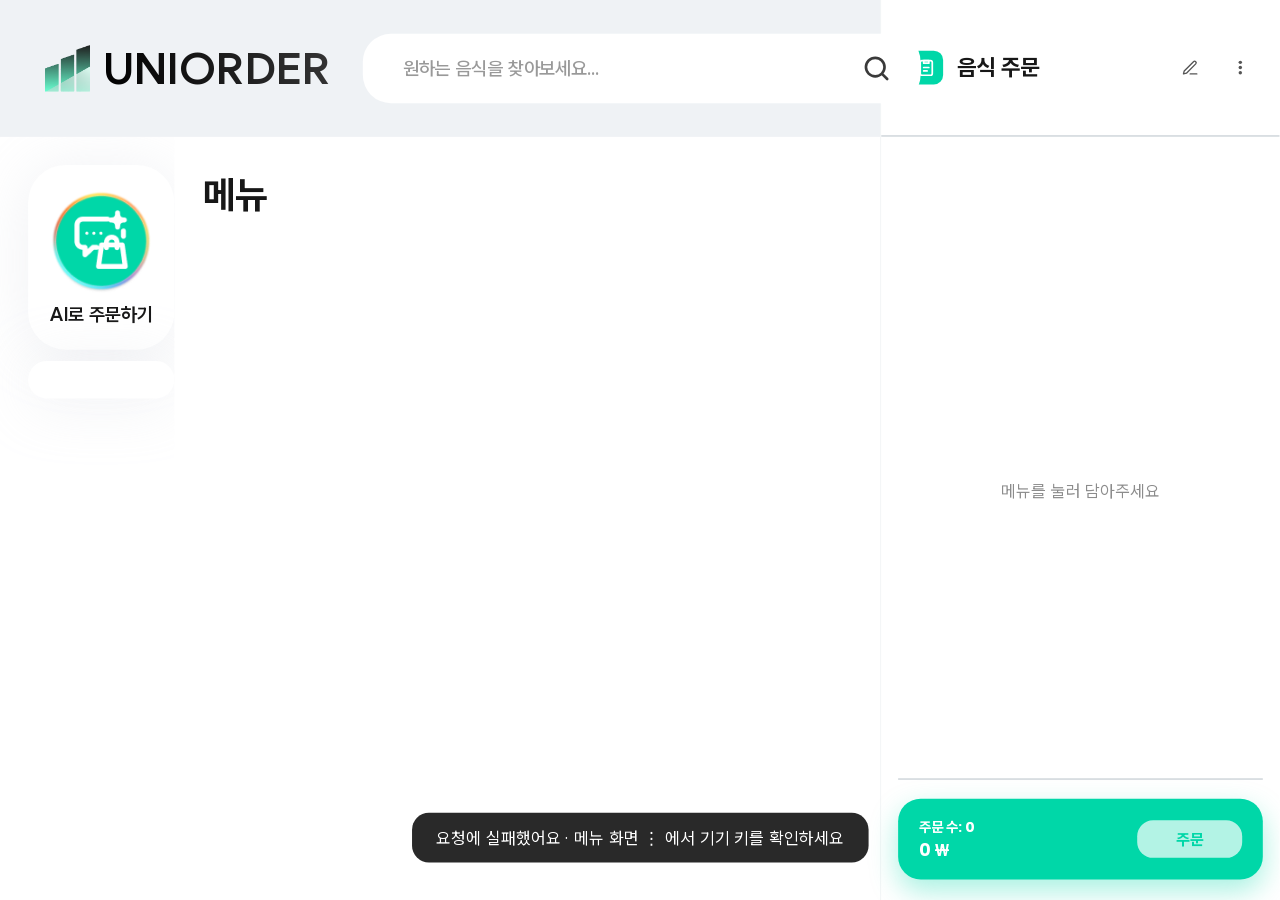
==== Kiosk/index.html @ 7e19fac2 "no backend" ====
<!doctype html>
<html lang="ko">
<head>
  <meta charset="utf-8">
  <meta name="viewport" content="width=device-width, initial-scale=1, user-scalable=no">
  <title>UNIORDER 테이블오더</title>
  <link rel="stylesheet" href="/shared/fonts/fonts.css">
  <link rel="stylesheet" href="style.css">
  <script src="lib/html5-qrcode.min.js" defer></script>
  <script src="lib/qrcode.js" defer></script>
  <script src="/shared/fx/flux-lines.js" defer></script>
  <script src="/shared/fx/counter.js" defer></script>
  <script src="app.js" defer></script>
</head>
<body>
<div class="stage" id="stage">
  <!-- 움직이는 등고선 배경 (첫 화면들 공통) -->
  <div class="flux-bg" id="fluxBg"></div>

  <!-- ① 스플래시: 광고 + 결제수단 로고 흐름 -->
  <section class="full splash" id="splash">
    <div class="logo md splash-logo"><img src="img/logo-mark.png" alt=""><b>UNIORDER</b></div>
    <div class="ad-stage" id="adStage"></div>
    <div class="ad-dots" id="adDots"></div>
    <p class="touch" data-i18n="touch">화면을 터치해 주세요</p>
    <div class="logo-loop" id="logoLoop"></div>
  </section>

  <!-- ② 환영: 매장에서 식사 / 테이크아웃 / AI로 주문하기 -->
  <section class="full welcome hidden" id="welcome">
    <div class="logo lg"><img src="img/logo-mark.png" alt=""><b>UNIORDER</b></div>
    <h1 class="welcome-title">WELCOME TO <span id="welcomeStore"></span></h1>
    <div class="tiles">
      <button class="tile" data-mode="dine_in"><img src="img/tile-dinein.png" alt=""><span data-i18n="dineIn">매장에서 식사</span></button>
      <button class="tile" data-mode="takeout"><img src="img/tile-takeout.png" alt=""><span data-i18n="takeout">테이크아웃</span></button>
      <button class="tile ai" data-mode="ai"><img src="img/tile-ai.png" alt=""><span data-i18n="aiOrder">AI로 주문하기</span></button>
    </div>
    <button class="lang-btn" id="langBtn">English</button>
  </section>

  <!-- ③ 앱이 있으신가요? — 키오스크가 QR을 띄우고 손님 앱이 찍음 -->
  <section class="full start hidden" id="start">
    <div class="logo lg start-logo"><img src="img/logo-mark.png" alt=""><b>UNIORDER</b></div>
    <button class="back-btn" id="startBack" data-i18n="back">← 처음으로</button>
    <div class="start-ask" id="startAsk">
      <div class="pair-box">
        <div class="pair-qr" id="pairQr"><span class="pair-loading">QR 준비 중…</span></div>
        <div class="pair-timer" id="pairTimer"></div>
        <button class="pair-demo hidden" id="startDemo" data-i18n="demoQr">데모 손님으로 연결</button>
      </div>
      <div class="ask-side">
        <h1 data-i18n="haveApp">앱이 있으신가요?</h1>
        <p data-i18n="haveAppSub">앱을 열어 유니오더 카메라에 QR코드를 찍어주세요</p>
        <a class="app-dl" id="appDl" data-i18n="appDl">앱 다운로드하기</a>
        <button class="no-btn" id="startNo" data-i18n="no">없습니다</button>
      </div>
    </div>
    <div class="start-welcome hidden" id="startWelcome"></div>
  </section>

  <!-- ④ 메뉴 화면 -->
  <div class="app" id="app">
    <header class="hd">
      <button class="logo md" id="btnHome" title="처음으로"><img src="img/logo-mark.png" alt=""><b>UNIORDER</b></button>
      <label class="search">
        <input id="search" placeholder="원하는 음식을 찾아보세요..." autocomplete="off" data-i18n-ph="searchPh">
        <svg viewBox="0 0 24 24" width="34" height="34" fill="none" stroke="#3a3a3a" stroke-width="2" stroke-linecap="round"><circle cx="11" cy="11" r="7"/><path d="m20 20-3.5-3.5"/></svg>
      </label>
      <div id="customerBanner" class="customer hidden"></div>
    </header>

    <nav class="side">
      <button class="side-ai" id="btnVoice">
        <img src="img/side-ai.png" alt="">
        <span data-i18n="aiOrder">AI로 주문하기</span>
      </button>
      <div class="cats" id="cats"></div>
    </nav>

    <main class="content">
      <h2 class="cat-title" id="catTitle">메뉴</h2>
      <div class="grid" id="menuGrid"></div>
    </main>

    <aside class="cart">
      <div class="cart-head">
        <span class="cart-icon"><svg viewBox="0 0 24 24" width="22" height="22" fill="none" stroke="#fff" stroke-width="2" stroke-linecap="round" stroke-linejoin="round"><rect x="5" y="4" width="14" height="17" rx="2"/><path d="M9 4h6v3H9zM9 12h6M9 16h4"/></svg></span>
        <div class="cart-title"><b data-i18n="foodOrder">음식 주문</b><small id="orderMeta"></small></div>
        <button class="icon-btn" id="btnClear" title="전체 비우기"><svg viewBox="0 0 24 24" width="19" height="19" fill="none" stroke="#555" stroke-width="1.8" stroke-linecap="round" stroke-linejoin="round"><path d="M12 20h9"/><path d="M16.5 3.5a2.1 2.1 0 0 1 3 3L7 19l-4 1 1-4Z"/></svg></button>
        <button class="icon-btn" id="btnSettings" title="기기 설정"><svg viewBox="0 0 24 24" width="22" height="22" fill="#555"><circle cx="12" cy="6" r="2"/><circle cx="12" cy="12" r="2"/><circle cx="12" cy="18" r="2"/></svg></button>
      </div>
      <ul class="cart-list" id="cartList"></ul>
      <div class="cart-empty" id="cartEmpty" data-i18n="cartEmpty">메뉴를 눌러 담아주세요</div>
      <div class="cart-foot">
        <div class="order-bar">
          <div><small><span data-i18n="count">주문 수</span>: <span id="cartCount">0</span></small><b id="cartTotal">0 ₩</b></div>
          <button id="btnOrder" disabled data-i18n="order">주문</button>
        </div>
      </div>
    </aside>
  </div>

  <!-- AI 직원 대화 -->
  <aside class="drawer" id="chatDrawer" aria-hidden="true">
    <div class="drawer-head">
      <img src="img/side-ai.png" alt="" class="drawer-ai">
      <div>
        <h2 data-i18n="aiStaff">AI 직원</h2>
        <p data-i18n="aiStaffSub">맵기, 단맛, 알레르기, 추천… 편하게 물어보세요</p>
      </div>
      <button class="icon-btn" data-close="chatDrawer">✕</button>
    </div>
    <div class="chat-log" id="chatLog"></div>
    <!-- 프롬프트 바 (React Bits Prompt Bar + Voice Pill 변형) -->
    <div class="pbar" id="pbar">
      <div class="vstatus hidden" id="voicePill"><span class="rec-dot"></span><b id="voiceLabel">듣고 있어요…</b><button type="button" class="vbtn" id="voiceDone" data-i18n="end">종료</button></div>
      <div class="pb-menu hidden" id="pbMenu"><span class="pb-glow" id="pbGlow"></span><div id="pbRows"></div></div>
      <form class="pb-field" id="chatForm" autocomplete="off">
        <textarea id="chatText" rows="1" placeholder="말하거나 글자로 입력하세요" data-i18n-ph="chatPh"></textarea>
        <div class="pb-bar">
          <button type="button" class="pb-tool" id="pbSlash" title="빠른 질문"><b>/</b><span data-i18n="quick">빠른 질문</span></button>
          <button type="button" class="pb-pick" id="pbTts" title="음성으로 답하기"><svg viewBox="0 0 24 24" width="18" height="18" fill="none" stroke="currentColor" stroke-width="2" stroke-linecap="round" stroke-linejoin="round"><path d="M11 5 6 9H3v6h3l5 4z"/><path d="M15.5 8.5a5 5 0 0 1 0 7M18.5 5.5a9 9 0 0 1 0 13"/></svg><span id="pbTtsLabel">음성 답변</span></button>
          <span class="pb-spacer"></span>
          <button type="button" class="vpill" id="micBtn" data-state="idle" aria-label="말로 주문하기">
            <span class="vp-capsule"></span>
            <canvas class="vp-wave" id="vpWave"></canvas>
            <span class="vp-time" id="vpTime">0:00</span>
            <span class="vp-glyph"><svg class="vp-mic" viewBox="0 0 24 24" width="24" height="24" fill="none" stroke="currentColor" stroke-width="2" stroke-linecap="round" stroke-linejoin="round"><rect x="9" y="3" width="6" height="11" rx="3"/><path d="M5 11a7 7 0 0 0 14 0M12 18v3"/></svg><i class="vp-stop"></i></span>
          </button>
          <button class="pb-send" id="pbSend" aria-label="보내기" disabled><svg viewBox="0 0 24 24" width="22" height="22" fill="none" stroke="currentColor" stroke-width="2.4" stroke-linecap="round" stroke-linejoin="round"><path d="M12 19V5M5 12l7-7 7 7"/></svg></button>
        </div>
      </form>
    </div>
  </aside>

  <div class="modal-wrap hidden" id="modal"><div class="modal" id="modalBody"></div></div>
  <div class="toast" id="toast"></div>
</div>
</body>
</html>
---- shared/fonts/fonts.css ----
/* UNIORDER 공통 글꼴 (오프라인에서도 동작하도록 로컬 포함) */
@import url("wanted/WantedSansVariable.css");
@font-face { font-family: "Poppins"; font-weight: 400; font-display: swap; src: url("poppins/poppins-latin-400-normal.woff2") format("woff2"); }
@font-face { font-family: "Poppins"; font-weight: 500; font-display: swap; src: url("poppins/poppins-latin-500-normal.woff2") format("woff2"); }
@font-face { font-family: "Poppins"; font-weight: 600; font-display: swap; src: url("poppins/poppins-latin-600-normal.woff2") format("woff2"); }
@font-face { font-family: "Poppins"; font-weight: 700; font-display: swap; src: url("poppins/poppins-latin-700-normal.woff2") format("woff2"); }
@font-face { font-family: "Poppins"; font-weight: 800; font-display: swap; src: url("poppins/poppins-latin-800-normal.woff2") format("woff2"); }
---- Kiosk/style.css ----
/* UNIORDER 키오스크 — 피그마 'Pitch-Deck' 시안 기준 (1440×960 캔버스를 화면에 맞춰 확대/축소) */
:root {
  --mint: #00D7A8;        /* 주요 버튼·주문바 */
  --mint-tile: #73E5CC;   /* 환영 화면 타일 */
  --mint-line: #96E9D7;   /* 장바구니 강조선 */
  --mint-soft: #F8FFF5;   /* 장바구니 항목 배경 */
  --mint-deep: #00C499;   /* 강조 글자 */
  --navy: #0C3481;        /* English 버튼 */
  --item-ink: #0C085C;
  --ink: #171717; --muted: rgba(0,0,0,.45); --line: #E3E7EB;
  --head: #EFF2F5;        /* 헤더·가격 버튼 */
  --err: #E5484D; --err-soft: #FDECEC; --ok: #00B38C; --ok-soft: #E3FBF5;
  --ai: #00B38C; --ai-soft: #E3FBF5;
  --shadow: 0 4px 64px rgba(204,210,217,.3);
  --font: "Wanted Sans Variable", "Wanted Sans", Pretendard, system-ui, sans-serif;
  --latin: "Poppins", var(--font);
}
* { box-sizing: border-box; }
html, body { height: 100%; margin: 0; }
body { background: #fff; font-family: var(--font); color: var(--ink); overflow: hidden; -webkit-user-select: none; user-select: none; }
button { font: inherit; cursor: pointer; border: 0; background: none; color: inherit; padding: 0; -webkit-tap-highlight-color: transparent; }
input { font: inherit; color: inherit; }
.hidden { display: none !important; }

/* 고정 캔버스 */
.stage { position: fixed; left: 0; top: 0; width: 1440px; height: 960px; transform-origin: 0 0; overflow: hidden; background: #fff; }

/* 공통: 누를 때 반응 */
.press { transition: transform .12s ease, filter .12s ease, box-shadow .12s ease; }
.tile, .side-ai, .cat, .card, .pill-btn, .ask-no, .lang-btn, .order-bar button, .step button, .back-btn, .send, .mic, .vbtn, .pay-main, .pay-choice, .card-row, .w-reco, .btn {
  transition: transform .12s ease, filter .12s ease, box-shadow .15s ease, background .15s ease; }
.tile:active, .side-ai:active, .cat:active, .card:active, .pill-btn:active, .ask-no:active, .lang-btn:active,
.order-bar button:active, .step button:active, .back-btn:active, .send:active, .mic:active, .vbtn:active,
.pay-main:active, .pay-choice:active, .card-row:active, .w-reco:active, .btn:active { transform: scale(.96); filter: brightness(.95); }
button:disabled { cursor: default; opacity: .45; transform: none !important; filter: none !important; }

/* 로고 */
.logo { display: inline-flex; align-items: center; gap: .28em; }
.logo img { height: 1em; width: auto; }
.logo b { font-family: var(--font); font-weight: 600; letter-spacing: .01em; line-height: 1;
  background: linear-gradient(79deg, #000 0%, #343434 100%); -webkit-background-clip: text; background-clip: text; color: transparent; }
.logo.xl { font-size: 112px; } .logo.xl img { height: 1.05em; }
.logo.lg { font-size: 68px; }
.logo.md { font-size: 48px; } .logo.md img { height: 50px; }
.logo.sm { font-size: 34px; }

/* 등고선 배경 */
.full { position: absolute; inset: 0; z-index: 25; background: transparent; display: flex; flex-direction: column; align-items: center; }
.full > * { position: relative; }
.flux-bg { position: absolute; inset: 0; z-index: 24; background: #fff; display: none; pointer-events: none; }
.stage:has(.full:not(.hidden)) .flux-bg { display: block; }
.flux-bg.flux-fallback { background: #fff url(img/topo.png) center / cover no-repeat; }

/* ① 스플래시 */
.splash { justify-content: flex-start; cursor: pointer; }
.splash-logo { margin-top: 46px; }
.splash .touch { margin-top: 18px; font-size: 26px; font-weight: 600; color: var(--muted); animation: blink 1.8s ease-in-out infinite; }

/* 광고 슬라이드 */
.ad-stage { position: relative; width: min(1180px, calc(100% - 120px)); height: 560px; margin-top: 30px; }
.ad { position: absolute; inset: 0; border-radius: 44px; overflow: hidden; display: flex; align-items: center; gap: 40px; padding: 0 70px;
  background: var(--ad-bg, #F8FFF5); box-shadow: 0 30px 60px -30px rgba(0,60,50,.35);
  opacity: 0; transform: translateX(80px) scale(.96); transition: opacity .7s ease, transform .9s cubic-bezier(.22,1,.36,1); pointer-events: none; }
.ad.on { opacity: 1; transform: none; transition-delay: .28s; }
.ad.out { opacity: 0; transform: translateX(-80px) scale(.96); transition-duration: .35s, .45s; }
.ad-copy { flex: 1; min-width: 0; z-index: 1; }
.ad-kicker { display: inline-flex; align-items: center; gap: 10px; padding: 10px 20px; border-radius: 30px; background: #fff; color: var(--mint-deep);
  font-weight: 800; font-size: 22px; box-shadow: 0 6px 16px rgba(0,0,0,.06); }
.ad h2 { margin: 26px 0 0; font-size: 60px; word-break: keep-all; font-weight: 800; line-height: 1.15; letter-spacing: -1px; }
.ad h2 em { font-style: normal; color: var(--mint-deep); }
.ad p { margin: 20px 0 0; font-size: 26px; word-break: keep-all; color: #444; line-height: 1.45; }
.ad-price { margin-top: 26px; font-family: var(--latin); font-size: 40px; font-weight: 700; }
.ad-price s { color: #aaa; font-size: 28px; margin-right: 12px; }
.ad-img { width: 480px; height: 480px; object-fit: contain; flex: none; filter: drop-shadow(0 30px 30px rgba(0,0,0,.18)); animation: adFloat 6s ease-in-out infinite; }
@keyframes adFloat { 50% { transform: translateY(-14px) rotate(-2deg); } }
.ad-count { margin-top: 26px; display: flex; align-items: center; gap: 16px; font-size: 22px; color: #555; }
.ad-count .ufx-counter { font-family: var(--latin); font-size: 54px; font-weight: 700; color: var(--ink); background: #fff; padding: 8px 18px; border-radius: 18px; box-shadow: 0 6px 16px rgba(0,0,0,.06); }
.ad.dark { --ad-bg: linear-gradient(120deg, #0C3481, #00C499); color: #fff; }
.ad.dark p { color: rgba(255,255,255,.85); } .ad.dark h2 em { color: #9BF5DF; }
.ad-badge { position: absolute; right: 60px; top: 50px; width: 170px; height: 170px; border-radius: 50%; background: #FF5A4E; color: #fff;
  display: grid; place-items: center; text-align: center; font-weight: 800; font-size: 26px; line-height: 1.1; transform: rotate(10deg); box-shadow: 0 14px 30px rgba(255,90,78,.35); z-index: 2; }
.ad-badge b { display: block; font-family: var(--latin); font-size: 58px; }
.ad-dots { display: flex; gap: 10px; margin-top: 22px; }
.ad-dots i { width: 12px; height: 12px; border-radius: 6px; background: rgba(0,0,0,.15); transition: width .35s ease, background .35s ease; }
.ad-dots i.on { width: 40px; background: var(--mint); }

/* 결제수단 로고 흐름 (Logo Loop) */
.logo-loop { position: absolute !important; left: 0; right: 0; bottom: 40px; overflow: hidden;
  -webkit-mask-image: linear-gradient(90deg, transparent, #000 12%, #000 88%, transparent); mask-image: linear-gradient(90deg, transparent, #000 12%, #000 88%, transparent); }
.loop-track { display: flex; width: max-content; animation: loopMove var(--loop-dur, 30s) linear infinite; }
.loop-track:hover { animation-play-state: paused; }
.loop-set { display: flex; gap: 26px; padding-right: 26px; }
.brand-pill { height: 64px; padding: 0 28px; border-radius: 32px; display: inline-flex; align-items: center; gap: 10px; font-weight: 800; font-size: 24px; white-space: nowrap;
  background: #fff; box-shadow: 0 6px 18px rgba(0,0,0,.06); color: #222; }
.brand-pill i { width: 34px; height: 34px; border-radius: 10px; display: grid; place-items: center; font-style: normal; font-size: 16px; font-weight: 900; }
@keyframes loopMove { to { transform: translateX(-50%); } }
@keyframes blink { 50% { opacity: .35; } }

/* ② 환영 */
.welcome .logo { margin-top: 137px; }
.welcome-title { font-family: var(--latin); font-weight: 800; font-size: 60px; margin: 72px 0 0; letter-spacing: -.5px; }
.tiles { display: flex; gap: 66px; margin-top: 76px; }
.tile { display: flex; flex-direction: column; align-items: center; gap: 22px; }
.tile img { width: 296px; height: 276px; object-fit: contain; display: block; }
.tile.ai img { width: 300px; height: 285px; }
.tile span { font-family: var(--font); font-weight: 700; font-size: 40px; }
.tile:active img { filter: brightness(.96); }
.lang-btn { position: absolute; right: 50px; bottom: 34px; background: var(--navy); color: #fff; font-family: var(--latin); font-size: 24px;
  width: 139px; height: 54px; border-radius: 9px; }

/* ③ 앱이 있으신가요? (시안 109:668) */
.start-logo { margin-top: 68px; }
.start .back-btn { position: absolute; left: 48px; top: 56px; }
.back-btn { font-size: 18px; font-weight: 600; color: #555; padding: 12px 20px; border-radius: 30px; background: var(--head); }
.start-ask { display: flex; align-items: center; gap: 70px; margin-top: 90px; }
.pair-box { display: flex; flex-direction: column; align-items: center; gap: 14px; }
.pair-qr { width: 520px; height: 520px; border-radius: 15px; background: #fff; display: grid; place-items: center; box-shadow: 0 6px 40px rgba(0,0,0,.08); border: 1px solid #EEF1F3; }
.pair-qr svg { width: 440px; height: 440px; }
.pair-qr.done { opacity: .25; }
.pair-loading { font-size: 22px; color: var(--muted); }
.pair-timer { font-size: 16px; color: var(--muted); }
.pair-demo { font-size: 15px; color: #888; text-decoration: underline; }
.ask-side { width: 520px; display: flex; flex-direction: column; align-items: center; text-align: center; }
.ask-side h1 { margin: 0; font-size: 50px; font-weight: 700; letter-spacing: -.5px; }
.ask-side p { margin: 40px 0 0; font-size: 26px; color: #111; }
.app-dl { margin-top: 160px; font-size: 16px; font-weight: 700; color: #767676; text-decoration: underline; text-underline-offset: 4px; cursor: pointer; }
.no-btn { margin-top: 14px; width: 376px; height: 104px; border-radius: 34px; background: var(--mint); color: #fff; font-size: 44px; font-weight: 700;
  box-shadow: 0 12px 28px rgba(0,215,168,.35); }
.no-btn:active, .pair-demo:active, .app-dl:active { transform: scale(.96); }
.no-btn { transition: transform .12s ease; }
.linked-flash { position: absolute; inset: 0; display: grid; place-items: center; font-size: 34px; font-weight: 700; color: var(--mint-deep); background: rgba(255,255,255,.9); border-radius: 15px; }

/* QR 찍은 뒤 인사 */
.start-welcome { flex: 1; width: 100%; max-width: 1040px; margin: 0 auto; padding: 0 56px 48px; display: flex; flex-direction: column; justify-content: center; animation: rise .35s ease; }
@keyframes rise { from { transform: translateY(16px); opacity: 0; } }
.w-loading { text-align: center; font-size: 28px; color: var(--muted); }
.w-hello { font-size: 24px; font-weight: 700; color: var(--mint-deep); }
.w-greet { font-size: 40px; font-weight: 700; line-height: 1.4; margin: 10px 0 22px; letter-spacing: -.4px; }
.w-chips { display: flex; gap: 10px; flex-wrap: wrap; margin-bottom: 28px; }
.w-chip { background: var(--mint-soft); border: 1px solid var(--mint-line); border-radius: 999px; padding: 12px 18px; font-weight: 600; font-size: 18px; }
.w-reco-title { font-weight: 800; color: var(--mint-deep); margin-bottom: 12px; font-size: 20px; }
.w-recos { display: grid; grid-template-columns: repeat(4, 1fr); gap: 16px; margin-bottom: 28px; }
.w-reco { background: #fff; border: 2px solid #EEF1F3; border-radius: 32px; padding: 14px 14px 18px; display: flex; flex-direction: column; align-items: center; gap: 4px; box-shadow: var(--shadow); }
.w-reco img { width: 100%; height: 120px; object-fit: contain; }
.w-reco b { font-size: 18px; }
.w-reco small { color: var(--muted); font-size: 14px; }
.w-reco span { font-family: var(--latin); font-weight: 600; font-size: 17px; }
.w-reco i { font-style: normal; margin-top: 6px; background: var(--mint); color: #fff; font-size: 14px; font-weight: 700; padding: 6px 14px; border-radius: 20px; }
.w-reco.added { border-color: var(--mint); }
.w-reco.added i::after { content: ' ✓'; }
.big-btn { width: 100%; height: 76px; border-radius: 24px; background: var(--mint); color: #fff; font-size: 26px; font-weight: 700; box-shadow: 0 10px 24px rgba(0,215,168,.3); }

/* ④ 메뉴 화면 */
.app { position: absolute; inset: 0; display: grid; grid-template-columns: 186px 1fr 426px; grid-template-rows: 146px 1fr; }
.hd { grid-column: 1 / 3; background: var(--head); display: flex; align-items: center; gap: 36px; padding: 0 30px 0 48px; position: relative; }
.search { width: 595px; height: 74px; background: #fff; border-radius: 30px; display: flex; align-items: center; justify-content: space-between; padding: 0 30px 0 40px; flex: none; }
.search input { border: 0; outline: none; background: none; flex: 1; font-family: var(--latin), var(--font); font-weight: 500; font-size: 20px; }
.search input::placeholder { color: rgba(0,0,0,.4); }
.customer { position: absolute; left: 48px; right: 30px; bottom: 8px; display: flex; align-items: center; gap: 12px; font-size: 15px; color: #2a6f5f; font-weight: 600; }
.customer .chip-btn { background: var(--mint); color: #fff; border-radius: 20px; padding: 4px 12px; font-size: 14px; font-weight: 700; }

.side { grid-row: 2; padding: 30px 0 30px 30px; display: flex; flex-direction: column; gap: 12px; overflow-y: auto; scrollbar-width: none; }
.side::-webkit-scrollbar { display: none; }
.side-ai { width: 156px; background: #fff; border-radius: 40px; box-shadow: var(--shadow); padding: 28px 0 26px; display: flex; flex-direction: column; align-items: center; gap: 10px; flex: none; }
.side-ai img { width: 106px; height: 109px; object-fit: contain; }
.side-ai span { font-weight: 600; font-size: 20px; }
.side-ai.live { box-shadow: 0 0 0 4px var(--mint), var(--shadow); }
.side-ai.live img { animation: pulse 1.4s ease-in-out infinite; }
@keyframes pulse { 50% { transform: scale(1.06); } }
.cats { width: 156px; background: #fff; border-radius: 40px; box-shadow: var(--shadow); padding: 20px 0; display: flex; flex-direction: column; flex: none; }
.cat { height: 124px; display: flex; flex-direction: column; align-items: center; justify-content: center; gap: 8px; position: relative; font-weight: 500; font-size: 20px; }
.cat::before { content: ''; position: absolute; left: 24px; top: 8px; width: 108px; height: 108px; background: url(img/selected-blob.png) center / contain no-repeat; opacity: 0; transform: scale(.8); transition: .2s; }
.cat.on::before { opacity: 1; transform: none; }
.cat > * { position: relative; }
.cat img { height: 60px; max-width: 90px; object-fit: contain; }
.cat .ph { width: 56px; height: 56px; border-radius: 50%; display: grid; place-items: center; background: var(--mint-soft); color: var(--mint-deep); font-weight: 800; font-size: 24px; }
.cat .spark { font-size: 40px; line-height: 60px; color: var(--mint); }

.content { grid-row: 2; padding: 30px 30px 30px 30px; overflow-y: auto; scrollbar-width: none; }
.content::-webkit-scrollbar { display: none; }
.cat-title { font-size: 40px; font-weight: 700; margin: 10px 0 20px; line-height: 44px; }
.grid { display: grid; grid-template-columns: repeat(auto-fill, 177px); gap: 20px; justify-content: start; }
.card { width: 177px; height: 284px; background: #fff; border-radius: 40px; display: flex; flex-direction: column; align-items: center; padding: 20px 0 22px; gap: 10px; position: relative; }
.card:hover { box-shadow: var(--shadow); }
.card .img { width: 190px; height: 121px; display: grid; place-items: center; margin: 0 -7px; }
.card .img img { max-width: 100%; max-height: 100%; object-fit: contain; }
.card .ph { width: 100px; height: 100px; border-radius: 50%; background: var(--mint-soft); color: var(--mint-deep); display: grid; place-items: center; font-size: 40px; font-weight: 800; }
.card .names { font-family: var(--latin), var(--font); font-weight: 700; font-size: 17px; line-height: 26px; text-align: center; height: 52px; overflow: hidden; width: 200px; }
.card .names p { margin: 0; white-space: nowrap; overflow: hidden; text-overflow: ellipsis; }
.card .price { margin-top: auto; background: var(--head); border-radius: 74px; height: 50px; min-width: 102px; padding: 0 16px; display: grid; place-items: center;
  font-family: var(--latin); font-weight: 500; font-size: 19px; letter-spacing: -.2px; }
.card.sold { opacity: .4; pointer-events: none; }
.card .badge { position: absolute; top: 14px; left: 14px; font-size: 12px; font-weight: 800; padding: 4px 9px; border-radius: 10px; background: var(--mint); color: #fff; }
.card .badge.best { background: #8E2B1A; }
.card .badge.hot { background: var(--err); left: auto; right: 14px; }
.empty-msg { color: var(--muted); font-size: 20px; padding: 40px 0; }

/* 장바구니 패널 */
.cart { grid-column: 3; grid-row: 1 / 3; background: #fff; border-left: 1px solid #E8ECEF; display: flex; flex-direction: column; border-radius: 0 60px 60px 0; }
.cart-head { height: 146px; display: flex; align-items: center; gap: 14px; padding: 0 22px 0 30px; border-bottom: 2px solid #D9DEE2; flex: none; }
.cart-icon { width: 36px; height: 36px; border-radius: 10px; background: var(--mint); display: grid; place-items: center; flex: none; }
.cart-title { flex: 1; display: flex; flex-direction: column; }
.cart-title b { font-family: var(--latin), var(--font); font-weight: 700; font-size: 24px; line-height: 40px; }
.cart-title small { font-size: 16px; color: rgba(0,0,0,.4); }
.icon-btn { width: 40px; height: 40px; border-radius: 12px; display: grid; place-items: center; }
.icon-btn:hover { background: var(--head); }
.cart-list { list-style: none; margin: 0; padding: 40px 18px 10px 17px; overflow-y: auto; flex: 1; display: flex; flex-direction: column; gap: 14px; }
.cart-item { position: relative; display: grid; grid-template-columns: 24px 74px 1fr auto; align-items: center; column-gap: 12px; min-height: 102px;
  background: var(--mint-soft); border: 1px solid var(--mint-line); border-radius: 15px; padding-right: 16px; overflow: hidden; animation: rise .2s ease; }
.cart-item::before { content: ''; grid-row: 1 / 3; align-self: stretch; background: var(--mint-line); }
.cart-item .ci-img { grid-row: 1 / 3; width: 70px; height: 70px; display: grid; place-items: center; }
.cart-item .ci-img img { max-width: 100%; max-height: 100%; object-fit: contain; }
.cart-item .ci-name { font-family: var(--latin), var(--font); font-weight: 700; font-size: 19px; color: var(--item-ink); align-self: end; padding-top: 14px; }
.cart-item .ci-sub { font-size: 14px; color: rgba(0,0,0,.75); align-self: start; padding-bottom: 14px; line-height: 1.5; }
.cart-item .ci-sub em { font-style: normal; display: block; font-size: 12px; color: rgba(0,0,0,.6); }
.step { grid-row: 1 / 3; grid-column: 4; display: flex; align-items: center; gap: 10px; }
.step button { width: 30px; height: 30px; border-radius: 6px; background: #A9EBDC; color: #fff; font-size: 20px; font-weight: 700; line-height: 1; }
.step b { font-family: var(--latin); font-size: 14px; color: #8b8b8b; min-width: 14px; text-align: center; }
.cart-empty { color: var(--muted); text-align: center; padding: 60px 0; flex: 1; font-size: 18px; }
.cart-foot { border-top: 2px solid #D9DEE2; margin: 0 18px; padding: 20px 0 22px; flex: none; }
.order-bar { height: 86px; border-radius: 24px; background: var(--mint); display: flex; align-items: center; justify-content: space-between; padding: 0 22px 0 22px; color: #fff;
  box-shadow: 0 12px 30px rgba(0,215,168,.35); }
.order-bar small { display: block; font-family: var(--latin), var(--font); font-weight: 700; font-size: 15px; }
.order-bar b { font-family: var(--latin); font-size: 18px; }
.order-bar button { width: 112px; height: 40px; border-radius: 17px; background: #fff; color: var(--mint); font-weight: 700; font-size: 17px; }
.order-bar button:disabled { opacity: .7; }

/* AI 직원 대화 */
.drawer { position: absolute; top: 0; right: 0; height: 100%; width: 500px; background: #fff; box-shadow: -20px 0 60px rgba(0,0,0,.12);
  transform: translateX(105%); transition: transform .28s ease, visibility 0s linear .28s; visibility: hidden; display: flex; flex-direction: column; z-index: 20; border-radius: 0; overflow: hidden; }
.drawer.open { transform: none; visibility: visible; transition: transform .28s ease; }
.drawer-head { display: flex; align-items: center; gap: 14px; padding: 26px 24px; background: linear-gradient(135deg, #00D7A8, #2FC6E8); color: #fff; }
.drawer-ai { width: 64px; height: 66px; }
.drawer-head div { flex: 1; }
.drawer-head h2 { margin: 0; font-size: 26px; }
.drawer-head p { margin: 4px 0 0; font-size: 15px; opacity: .9; }
.drawer-head .icon-btn { color: #fff; font-size: 22px; }
.drawer-head .icon-btn:hover { background: rgba(255,255,255,.2); }
.chat-log { flex: 1; overflow-y: auto; padding: 20px; display: flex; flex-direction: column; gap: 12px; background: #F6FBFA; -webkit-user-select: text; user-select: text; }
.msg { max-width: 86%; padding: 12px 16px; border-radius: 20px; line-height: 1.5; font-size: 17px; }
.msg.user { align-self: flex-end; background: var(--mint); color: #fff; border-bottom-right-radius: 6px; }
.msg.bot { align-self: flex-start; background: #fff; border: 1px solid #DDEFEA; border-bottom-left-radius: 6px; }
.msg.typing { color: var(--muted); }
.msg .heard { font-size: 12px; opacity: .8; margin-right: 4px; }
.reco-list { display: flex; flex-direction: column; gap: 8px; margin-top: 10px; }
.reco-item { display: flex; align-items: center; gap: 10px; padding: 8px 10px; background: var(--mint-soft); border: 1px solid var(--mint-line); border-radius: 14px; font-size: 15px; }
.reco-item img { width: 46px; height: 36px; object-fit: contain; }
.reco-item span { flex: 1; }
.reco-item button { background: var(--mint); color: #fff; padding: 7px 14px; border-radius: 12px; font-size: 14px; font-weight: 700; }
.unmet { margin-top: 8px; font-size: 13px; color: var(--muted); }
/* ===== 프롬프트 바 + 보이스 필 (React Bits Prompt Bar · Voice Pill 변형) ===== */
.pbar { position: relative; padding: 10px 16px 18px; --ease-out: cubic-bezier(.23,1,.32,1); }
.pb-field { position: relative; display: flex; flex-direction: column; gap: 6px; padding: 12px 12px 10px 18px; border-radius: 26px; background: #fff;
  border: 1.5px solid var(--mint-line); box-shadow: 0 10px 30px -14px rgba(0,120,100,.35); transition: border-color .2s, box-shadow .2s; }
.pb-field:focus-within { border-color: var(--mint); box-shadow: 0 0 0 4px rgba(0,215,168,.15), 0 10px 30px -14px rgba(0,120,100,.35); }
.pb-field textarea { border: 0; outline: 0; resize: none; font: inherit; font-size: 18px; line-height: 26px; max-height: 104px; padding: 4px 0; background: none; color: var(--ink); }
.pb-field textarea::placeholder { color: #9AA3A8; }
.pb-bar { display: flex; align-items: center; gap: 8px; height: 50px; }
.pb-spacer { flex: 1; }
.pb-tool, .pb-pick { height: 38px; padding: 0 14px; border-radius: 19px; display: inline-flex; align-items: center; gap: 6px; font-size: 14px; font-weight: 700; color: #4B5A60; background: var(--head);
  transition: transform .16s var(--ease-out), background .15s, color .15s; }
.pb-tool b { font-family: var(--latin); font-size: 17px; color: var(--mint-deep); }
.pb-tool:active, .pb-pick:active, .pb-send:active { transform: scale(.95); }
.pb-tool.on { background: var(--mint-soft); color: var(--mint-deep); }
.pb-pick.on { background: var(--mint-soft); color: var(--mint-deep); }
.pb-send { width: 50px; height: 50px; border-radius: 50%; background: var(--mint); color: #fff; display: grid; place-items: center; flex: none;
  transition: transform .16s var(--ease-out), opacity .2s, background .2s; }
.pb-send:disabled { background: #D7DEE1; }
/* 빠른 질문 메뉴 (/ 명령) */
.pb-menu { position: absolute; left: 16px; right: 16px; bottom: calc(100% - 4px); z-index: 3; padding: 6px; border-radius: 18px; background: #fff;
  box-shadow: 0 18px 40px -12px rgba(0,0,0,.25), 0 1px 2px rgba(0,0,0,.06); transform-origin: bottom center; animation: pbPop .18s var(--ease-out) both; }
@keyframes pbPop { from { opacity: 0; transform: translateY(6px) scale(.98); } }
.pb-glow { position: absolute; left: 6px; right: 6px; border-radius: 12px; background: var(--mint-soft); opacity: 0; pointer-events: none;
  transition: top .22s var(--ease-out), height .22s var(--ease-out), opacity .15s; }
.pb-row { position: relative; z-index: 1; display: flex; align-items: center; gap: 12px; width: 100%; height: 50px; padding: 0 12px; border-radius: 12px; text-align: left; font-size: 17px; }
.pb-row i { font-style: normal; width: 28px; text-align: center; font-size: 18px; }
.pb-row small { margin-left: auto; color: var(--muted); font-size: 13px; }
/* 보이스 필: 마이크 버튼이 왼쪽으로 늘어나며 파형 + 시간 */
.vpill { position: relative; width: 50px; height: 50px; flex: none; border-radius: 25px; color: var(--mint-deep); display: grid; place-items: center; isolation: isolate;
  --reach: 176px; transition: transform .16s var(--ease-out), color .15s; touch-action: manipulation; }
.vpill:active { transform: scale(.95); }
.vpill.off { opacity: .45; }
.vp-capsule { position: absolute; top: 0; bottom: 0; right: 0; left: calc(-1 * var(--reach)); border-radius: 25px; background: var(--mint-soft); z-index: -1;
  clip-path: inset(0 0 0 var(--reach) round 25px); transition: clip-path .32s var(--ease-out), background .2s; border: 0; }
.vpill:not([data-state="idle"]) { color: #fff; }
.vpill:not([data-state="idle"]) .vp-capsule { clip-path: inset(0 0 0 0 round 25px); background: linear-gradient(90deg, #00C499, #2FC6E8); }
.vpill[data-state="speaking"] .vp-capsule { background: linear-gradient(90deg, #0C3481, #2FC6E8); }
.vpill[data-state="thinking"] .vp-capsule { background: linear-gradient(90deg, #00C499, #8FD9F0); }
.vp-wave { position: absolute; top: 9px; height: 32px; right: calc(100% + 52px); width: 120px; opacity: 0; filter: blur(2px); transition: opacity .2s, filter .2s; pointer-events: none; }
.vp-time { position: absolute; top: 0; bottom: 0; right: 100%; width: 52px; display: grid; place-items: center; font-family: var(--latin); font-size: 15px; font-weight: 600;
  font-variant-numeric: tabular-nums; opacity: 0; filter: blur(2px); transition: opacity .2s, filter .2s; pointer-events: none; }
.vpill:not([data-state="idle"]) .vp-wave, .vpill:not([data-state="idle"]) .vp-time { opacity: 1; filter: none; }
.vp-glyph { display: grid; place-items: center; }
.vp-glyph > * { grid-area: 1 / 1; transition: opacity .2s, filter .2s, transform .2s var(--ease-out); }
.vp-stop { width: 16px; height: 16px; border-radius: 4px; background: currentColor; opacity: 0; filter: blur(2px); transform: scale(.6); }
.vpill:not([data-state="idle"]) .vp-mic { opacity: 0; filter: blur(2px); transform: scale(.7); }
.vpill:not([data-state="idle"]) .vp-stop { opacity: 1; filter: none; transform: none; }
/* 음성 상태 한 줄 */
.vstatus { display: flex; align-items: center; gap: 10px; margin: 0 4px 8px; padding: 8px 8px 8px 14px; border-radius: 16px; background: var(--mint-soft); color: var(--mint-deep); font-size: 15px; cursor: pointer; }
.vstatus b { flex: 1; font-weight: 700; }
.rec-dot { width: 10px; height: 10px; border-radius: 50%; background: #FF5A5A; flex: none; animation: blink 1s infinite; }
.vstatus[data-state="thinking"] .rec-dot { background: #F4B740; animation: none; }
.vstatus[data-state="speaking"] .rec-dot { background: #2F80ED; animation: none; }
.vbtn { padding: 8px 16px; border-radius: 999px; background: #fff; color: var(--mint-deep); font-weight: 800; font-size: 14px; }

/* 모달 */
.modal-wrap { position: absolute; inset: 0; background: rgba(15,30,26,.45); display: grid; place-items: center; z-index: 30; }
.modal { background: #fff; border-radius: 40px; width: 640px; max-height: 860px; overflow-y: auto; padding: 36px; animation: rise .22s ease; }
.modal h2 { margin: 0 0 6px; font-size: 30px; }
.modal .sub { color: #555; margin: 0 0 22px; font-size: 18px; }
.modal-actions { display: flex; gap: 12px; margin-top: 24px; }
.btn { flex: 1; height: 64px; border-radius: 22px; font-weight: 700; font-size: 19px; }
.btn.primary { background: var(--mint); color: #fff; }
.btn.ghost { background: var(--head); }
.btn.small { flex: none; height: 48px; padding: 0 18px; font-size: 16px; }
.menu-hero { display: flex; gap: 20px; align-items: center; margin-bottom: 18px; }
.menu-hero img { width: 200px; height: 140px; object-fit: contain; }
.menu-hero h2 { margin: 0; }
.menu-hero .en { font-family: var(--latin); color: var(--muted); font-size: 16px; }
.menu-hero p { margin: 8px 0 0; color: #555; line-height: 1.5; font-size: 16px; }
.meters { display: flex; gap: 14px; font-size: 14px; color: #666; margin-top: 8px; }
.dots { display: inline-flex; gap: 3px; margin-left: 4px; vertical-align: middle; }
.dots i { width: 8px; height: 8px; border-radius: 50%; background: #E6E9EC; }
.dots.spicy i.on { background: var(--err); }
.dots.sweet i.on { background: #F5B300; }
.opt-group h4 { margin: 0 0 10px; font-size: 16px; color: #666; }
.opt { display: flex; justify-content: space-between; width: 100%; padding: 16px 20px; border-radius: 18px; border: 2px solid var(--line); margin-bottom: 10px; font-weight: 600; font-size: 18px; }
.opt.on { border-color: var(--mint); background: var(--mint-soft); }
.pay-choices { display: grid; grid-template-columns: 1fr 1fr; gap: 14px; }
.pay-choice { padding: 24px 20px; border-radius: 26px; border: 2px solid var(--line); text-align: left; }
.pay-choice b { display: block; font-size: 21px; margin-bottom: 6px; }
.pay-choice span { font-size: 15px; color: #666; }
.pay-choice.main { border-color: var(--mint); background: var(--mint-soft); }
.pay-main { width: 100%; display: flex; align-items: center; gap: 16px; padding: 22px 24px; border-radius: 26px; background: var(--mint); color: #fff; text-align: left; margin-bottom: 14px; box-shadow: 0 10px 24px rgba(0,215,168,.3); }
.pm-card { width: 54px; height: 54px; border-radius: 16px; background: rgba(255,255,255,.22); display: grid; place-items: center; font-size: 26px; flex: none; }
.pm-body { flex: 1; } .pm-body b { display: block; font-size: 24px; } .pm-body small { opacity: .9; font-size: 16px; }
.pm-go { font-size: 34px; }
.card-list { display: flex; flex-direction: column; gap: 10px; }
.card-row { display: grid; grid-template-columns: 110px 1fr auto; grid-template-rows: auto auto; column-gap: 14px; align-items: center; text-align: left; padding: 16px 20px; border-radius: 20px; border: 2px solid var(--line); }
.card-row .cr-type { grid-row: span 2; font-size: 14px; font-weight: 800; color: #666; }
.card-row b { font-size: 18px; }
.card-row small { color: #777; grid-column: 2; }
.card-row em { grid-row: 1 / span 2; grid-column: 3; font-style: normal; font-size: 13px; color: var(--mint-deep); font-weight: 800; }
.card-row.sel { border-color: var(--mint); background: var(--mint-soft); }
#reader { width: 100%; border-radius: 22px; overflow: hidden; background: #0F2A24; min-height: 300px; display: grid; place-items: center; color: #A9D9CC; }
.manual { display: flex; gap: 10px; margin-top: 14px; }
.manual input { flex: 1; padding: 14px 18px; border-radius: 30px; border: 0; background: var(--head); }
.attempts { list-style: none; padding: 0; margin: 18px 0 0; }
.attempts li { display: flex; justify-content: space-between; gap: 10px; padding: 14px 18px; border-radius: 16px; margin-bottom: 8px; font-size: 16px; }
.attempts li.ok { background: var(--ok-soft); } .attempts li.fail { background: var(--err-soft); }
.attempts small { color: #777; display: block; }
.result-icon { width: 76px; height: 76px; border-radius: 50%; display: grid; place-items: center; font-size: 38px; margin-bottom: 14px; color: #fff; }
.result-icon.ok { background: var(--mint); } .result-icon.fail { background: var(--err); }
.points-line { display: flex; gap: 12px; margin-top: 14px; }
.points-line div { flex: 1; background: var(--head); padding: 14px 16px; border-radius: 16px; font-size: 14px; color: #666; }
.points-line strong { display: block; font-size: 22px; color: var(--ink); }
.card-insert { position: relative; height: 130px; margin: 6px auto 16px; width: 170px; }
.ci-slot { position: absolute; bottom: 20px; left: 10px; right: 10px; height: 16px; border-radius: 8px; background: var(--ink); }
.ci-card { position: absolute; left: 38px; width: 94px; height: 62px; border-radius: 9px; background: linear-gradient(135deg, #00D7A8, #2FC6E8); animation: insert 1.2s ease-in-out infinite; }
@keyframes insert { 0% { top: 0; } 60%, 100% { top: 42px; } }
.field { display: block; margin-bottom: 12px; font-size: 15px; color: #666; }
.field input { display: block; width: 100%; margin-top: 6px; padding: 14px; border-radius: 14px; border: 1px solid var(--line); }

.toast { position: absolute; left: 50%; bottom: 40px; transform: translate(-50%, 20px); background: rgba(23,23,23,.92); color: #fff;
  padding: 16px 26px; border-radius: 18px; opacity: 0; transition: .2s; pointer-events: none; z-index: 50; font-size: 18px; }
.toast.show { opacity: 1; transform: translate(-50%, 0); }

#cartTotal s.was { font-size: .55em; opacity: .7; margin-right: 8px; font-weight: 500; }
.ad.dark .ad-count { color: rgba(255,255,255,.85); }
/* 음성 중엔 왼쪽 버튼을 아이콘만 남겨 보이스 필이 늘어날 자리를 만듦 */
.pbar:has(.vpill:not([data-state="idle"])) .pb-tool span, .pbar:has(.vpill:not([data-state="idle"])) .pb-pick span { display: none; }
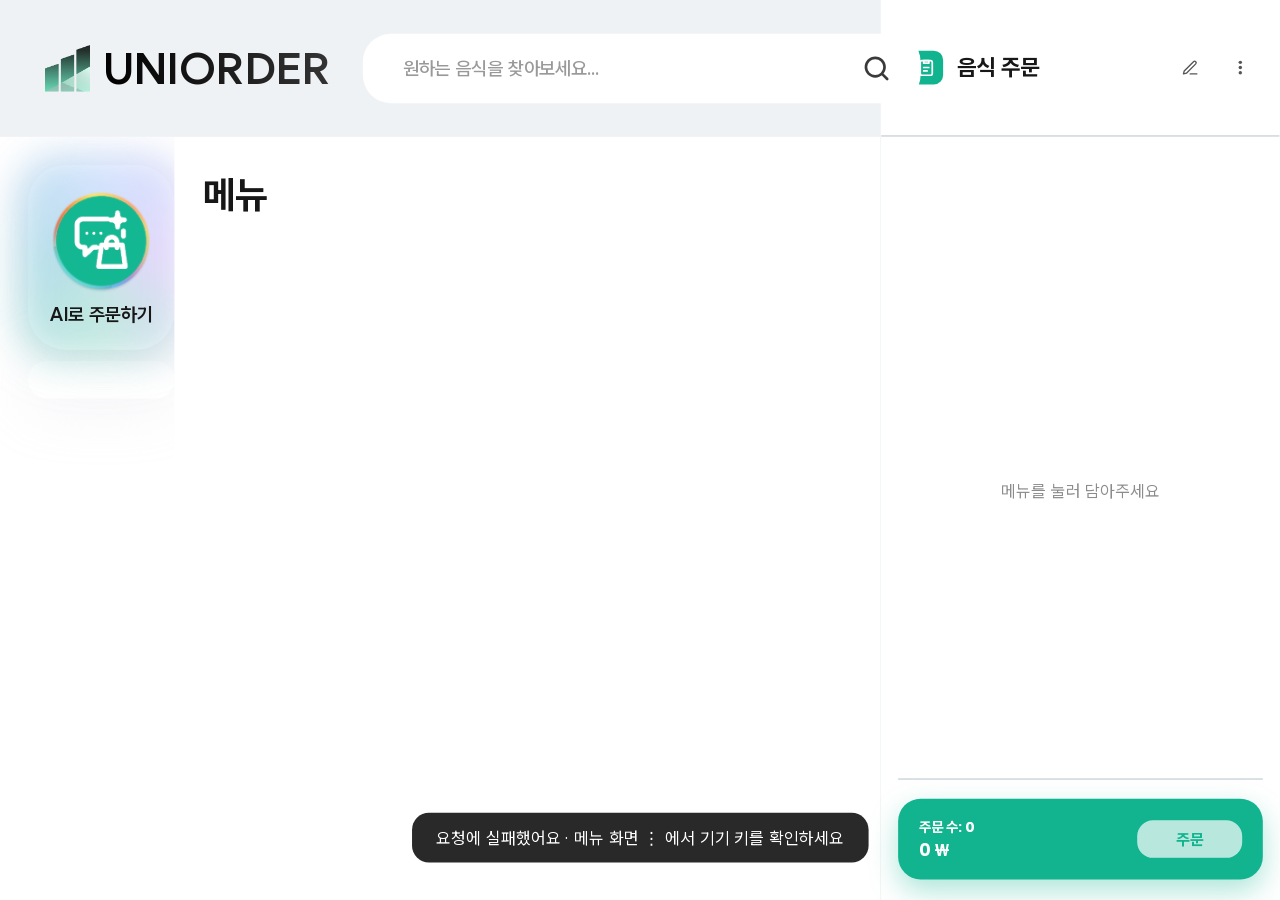
==== commit 43396785: "Add backend, shared theme, and UI updates for kiosk/consumer/market Co-Authored-By: Claude Opus 5.5 " ====
--- a/Kiosk/index.html
+++ b/Kiosk/index.html
@@ -5,18 +5,15 @@
   <meta name="viewport" content="width=device-width, initial-scale=1, user-scalable=no">
   <title>UNIORDER 테이블오더</title>
   <link rel="stylesheet" href="/shared/fonts/fonts.css">
+  <link rel="stylesheet" href="/shared/theme.css">
   <link rel="stylesheet" href="style.css">
   <script src="lib/html5-qrcode.min.js" defer></script>
   <script src="lib/qrcode.js" defer></script>
-  <script src="/shared/fx/flux-lines.js" defer></script>
   <script src="/shared/fx/counter.js" defer></script>
   <script src="app.js" defer></script>
 </head>
 <body>
 <div class="stage" id="stage">
-  <!-- 움직이는 등고선 배경 (첫 화면들 공통) -->
-  <div class="flux-bg" id="fluxBg"></div>
-
   <!-- ① 스플래시: 광고 + 결제수단 로고 흐름 -->
   <section class="full splash" id="splash">
     <div class="logo md splash-logo"><img src="img/logo-mark.png" alt=""><b>UNIORDER</b></div>
@@ -33,26 +30,31 @@
     <div class="tiles">
       <button class="tile" data-mode="dine_in"><img src="img/tile-dinein.png" alt=""><span data-i18n="dineIn">매장에서 식사</span></button>
       <button class="tile" data-mode="takeout"><img src="img/tile-takeout.png" alt=""><span data-i18n="takeout">테이크아웃</span></button>
-      <button class="tile ai" data-mode="ai"><img src="img/tile-ai.png" alt=""><span data-i18n="aiOrder">AI로 주문하기</span></button>
+      <button class="tile ai ai-glow" data-mode="ai"><i class="spark s1"></i><i class="spark s2"></i><img src="img/tile-ai.png" alt=""><span data-i18n="aiOrder">AI로 주문하기</span></button>
     </div>
     <button class="lang-btn" id="langBtn">English</button>
   </section>
 
-  <!-- ③ 앱이 있으신가요? — 키오스크가 QR을 띄우고 손님 앱이 찍음 -->
+  <!-- ③ 앱이 있으신가요? — 손님이 앱의 결제 QR을 키오스크 카메라에 보여줌 -->
   <section class="full start hidden" id="start">
     <div class="logo lg start-logo"><img src="img/logo-mark.png" alt=""><b>UNIORDER</b></div>
     <button class="back-btn" id="startBack" data-i18n="back">← 처음으로</button>
     <div class="start-ask" id="startAsk">
-      <div class="pair-box">
-        <div class="pair-qr" id="pairQr"><span class="pair-loading">QR 준비 중…</span></div>
-        <div class="pair-timer" id="pairTimer"></div>
-        <button class="pair-demo hidden" id="startDemo" data-i18n="demoQr">데모 손님으로 연결</button>
+      <div class="scan-box">
+        <div class="scan-cam" id="startReader"></div>
+        <div class="scan-frame"><i></i><i></i><i></i><i></i><span class="scan-line"></span></div>
+        <p class="scan-msg hidden" id="scanMsg"></p>
       </div>
       <div class="ask-side">
         <h1 data-i18n="haveApp">앱이 있으신가요?</h1>
-        <p data-i18n="haveAppSub">앱을 열어 유니오더 카메라에 QR코드를 찍어주세요</p>
+        <p data-i18n="haveAppSub">앱의 결제 QR코드를 카메라에 보여주세요</p>
+        <small class="ask-note" data-i18n="haveAppNote">앱에서 고른 결제수단으로 결제까지 이어지고,<br>전에 드신 메뉴와 나눈 이야기를 기억해 추천해 드려요</small>
         <a class="app-dl" id="appDl" data-i18n="appDl">앱 다운로드하기</a>
         <button class="no-btn" id="startNo" data-i18n="no">없습니다</button>
+        <div class="demo-row hidden" id="demoRow">
+          <button class="pair-demo" id="startDemo" data-i18n="demoQr">데모 손님 QR</button>
+          <input id="startManual" placeholder="QR 내용 직접 입력 (데모)"><button class="pair-demo" id="startManualGo">확인</button>
+        </div>
       </div>
     </div>
     <div class="start-welcome hidden" id="startWelcome"></div>
@@ -70,7 +72,7 @@
     </header>
 
     <nav class="side">
-      <button class="side-ai" id="btnVoice">
+      <button class="side-ai ai-glow" id="btnVoice"><i class="spark s1"></i><i class="spark s2"></i>
         <img src="img/side-ai.png" alt="">
         <span data-i18n="aiOrder">AI로 주문하기</span>
       </button>
--- a/shared/theme.css
+++ b/shared/theme.css
@@ -0,0 +1,16 @@
+/* UNIORDER 공통 색상 — 키오스크·손님 앱·사장님 화면이 모두 이 파일 하나를 씀.
+   색을 바꾸려면 여기만 고치면 됨. (2026-10 톤 다운: 형광 민트 → 차분한 민트) */
+:root {
+  --mint: #12B48F;        /* 주요 버튼·주문 바·선택 표시 (예전 #00D7A8) */
+  --mint-deep: #0C9878;   /* 강조 글자·진한 버튼 (예전 #00C499) */
+  --mint-dark: #0A7F64;   /* 더 진한 글자 (예전 #009E7B) */
+  --mint-tile: #5FC6AE;   /* 타일·하단 탭 바탕 (예전 #73E5CC) */
+  --mint-line: #A6DACB;   /* 테두리·구분선 (예전 #96E9D7) */
+  --mint-soft: #F1F8F5;   /* 연한 배경 (예전 #F8FFF5) */
+  --mint-wash: #E4F4EE;   /* 연한 강조 배경 (예전 #E3FBF4) */
+  --sky: #3AA6C4;         /* 그라데이션 짝 색 (예전 #2FC6E8) */
+  --sky-soft: #8CCDE3;    /* 연한 하늘색 (예전 #94E4FF) */
+  --navy: #0C3481;
+  --mint-rgb: 18, 180, 143;       /* rgba(var(--mint-rgb), .3) 처럼 투명도용 */
+  --mint-deep-rgb: 12, 152, 120;
+}
--- a/Kiosk/style.css
+++ b/Kiosk/style.css
@@ -1,16 +1,10 @@
 /* UNIORDER 키오스크 — 피그마 'Pitch-Deck' 시안 기준 (1440×960 캔버스를 화면에 맞춰 확대/축소) */
 :root {
-  --mint: #00D7A8;        /* 주요 버튼·주문바 */
-  --mint-tile: #73E5CC;   /* 환영 화면 타일 */
-  --mint-line: #96E9D7;   /* 장바구니 강조선 */
-  --mint-soft: #F8FFF5;   /* 장바구니 항목 배경 */
-  --mint-deep: #00C499;   /* 강조 글자 */
-  --navy: #0C3481;        /* English 버튼 */
   --item-ink: #0C085C;
   --ink: #171717; --muted: rgba(0,0,0,.45); --line: #E3E7EB;
   --head: #EFF2F5;        /* 헤더·가격 버튼 */
-  --err: #E5484D; --err-soft: #FDECEC; --ok: #00B38C; --ok-soft: #E3FBF5;
-  --ai: #00B38C; --ai-soft: #E3FBF5;
+  --err: #E5484D; --err-soft: #FDECEC; --ok: var(--mint-deep); --ok-soft: var(--mint-wash);
+  --ai: var(--mint-deep); --ai-soft: var(--mint-wash);
   --shadow: 0 4px 64px rgba(204,210,217,.3);
   --font: "Wanted Sans Variable", "Wanted Sans", Pretendard, system-ui, sans-serif;
   --latin: "Poppins", var(--font);
@@ -45,11 +39,9 @@
 .logo.sm { font-size: 34px; }
 
 /* 등고선 배경 */
-.full { position: absolute; inset: 0; z-index: 25; background: transparent; display: flex; flex-direction: column; align-items: center; }
+.full { position: absolute; inset: 0; z-index: 25; background: #fff; display: flex; flex-direction: column; align-items: center; }
 .full > * { position: relative; }
-.flux-bg { position: absolute; inset: 0; z-index: 24; background: #fff; display: none; pointer-events: none; }
-.stage:has(.full:not(.hidden)) .flux-bg { display: block; }
-.flux-bg.flux-fallback { background: #fff url(img/topo.png) center / cover no-repeat; }
+
 
 /* ① 스플래시 */
 .splash { justify-content: flex-start; cursor: pointer; }
@@ -59,7 +51,7 @@
 /* 광고 슬라이드 */
 .ad-stage { position: relative; width: min(1180px, calc(100% - 120px)); height: 560px; margin-top: 30px; }
 .ad { position: absolute; inset: 0; border-radius: 44px; overflow: hidden; display: flex; align-items: center; gap: 40px; padding: 0 70px;
-  background: var(--ad-bg, #F8FFF5); box-shadow: 0 30px 60px -30px rgba(0,60,50,.35);
+  background: var(--ad-bg, var(--mint-soft)); box-shadow: 0 30px 60px -30px rgba(0,60,50,.35);
   opacity: 0; transform: translateX(80px) scale(.96); transition: opacity .7s ease, transform .9s cubic-bezier(.22,1,.36,1); pointer-events: none; }
 .ad.on { opacity: 1; transform: none; transition-delay: .28s; }
 .ad.out { opacity: 0; transform: translateX(-80px) scale(.96); transition-duration: .35s, .45s; }
@@ -75,8 +67,8 @@
 @keyframes adFloat { 50% { transform: translateY(-14px) rotate(-2deg); } }
 .ad-count { margin-top: 26px; display: flex; align-items: center; gap: 16px; font-size: 22px; color: #555; }
 .ad-count .ufx-counter { font-family: var(--latin); font-size: 54px; font-weight: 700; color: var(--ink); background: #fff; padding: 8px 18px; border-radius: 18px; box-shadow: 0 6px 16px rgba(0,0,0,.06); }
-.ad.dark { --ad-bg: linear-gradient(120deg, #0C3481, #00C499); color: #fff; }
-.ad.dark p { color: rgba(255,255,255,.85); } .ad.dark h2 em { color: #9BF5DF; }
+.ad.dark { --ad-bg: linear-gradient(120deg, #0C3481, var(--mint-deep)); color: #fff; }
+.ad.dark p { color: rgba(255,255,255,.85); } .ad.dark h2 em { color: #BFEBDD; }
 .ad-badge { position: absolute; right: 60px; top: 50px; width: 170px; height: 170px; border-radius: 50%; background: #FF5A4E; color: #fff;
   display: grid; place-items: center; text-align: center; font-weight: 800; font-size: 26px; line-height: 1.1; transform: rotate(10deg); box-shadow: 0 14px 30px rgba(255,90,78,.35); z-index: 2; }
 .ad-badge b { display: block; font-family: var(--latin); font-size: 58px; }
@@ -113,19 +105,33 @@
 .start .back-btn { position: absolute; left: 48px; top: 56px; }
 .back-btn { font-size: 18px; font-weight: 600; color: #555; padding: 12px 20px; border-radius: 30px; background: var(--head); }
 .start-ask { display: flex; align-items: center; gap: 70px; margin-top: 90px; }
-.pair-box { display: flex; flex-direction: column; align-items: center; gap: 14px; }
-.pair-qr { width: 520px; height: 520px; border-radius: 15px; background: #fff; display: grid; place-items: center; box-shadow: 0 6px 40px rgba(0,0,0,.08); border: 1px solid #EEF1F3; }
-.pair-qr svg { width: 440px; height: 440px; }
-.pair-qr.done { opacity: .25; }
-.pair-loading { font-size: 22px; color: var(--muted); }
-.pair-timer { font-size: 16px; color: var(--muted); }
+/* 카메라로 손님 앱 QR 읽기 */
+.scan-box { position: relative; width: 520px; height: 520px; border-radius: 28px; overflow: hidden; background: #0F1A18; flex: none; box-shadow: 0 20px 50px -20px rgba(0,0,0,.35); }
+.scan-cam { position: absolute !important; inset: 0; width: 100% !important; height: 100% !important; border: 0 !important; }
+.scan-cam video { position: absolute; inset: 0; width: 100% !important; height: 100% !important; object-fit: cover; transform: scaleX(-1); }
+.scan-cam canvas { display: none; }
+.scan-cam #qr-shaded-region, .scan-cam img { display: none !important; }
+.scan-cam p { color: #cfd8d6; text-align: center; font-size: 20px; line-height: 1.5; margin: 0; position: absolute; inset: 0; display: grid; place-items: center; padding: 40px; }
+.scan-frame { position: absolute; inset: 90px; pointer-events: none; }
+.scan-frame i { position: absolute; width: 64px; height: 64px; border: 6px solid var(--mint); }
+.scan-frame i:nth-child(1) { left: 0; top: 0; border-right: 0; border-bottom: 0; border-radius: 22px 0 0 0; }
+.scan-frame i:nth-child(2) { right: 0; top: 0; border-left: 0; border-bottom: 0; border-radius: 0 22px 0 0; }
+.scan-frame i:nth-child(3) { left: 0; bottom: 0; border-right: 0; border-top: 0; border-radius: 0 0 0 22px; }
+.scan-frame i:nth-child(4) { right: 0; bottom: 0; border-left: 0; border-top: 0; border-radius: 0 0 22px 0; }
+.scan-line { position: absolute; left: 16px; right: 16px; height: 3px; border-radius: 2px; background: linear-gradient(90deg, transparent, var(--mint), transparent);
+  box-shadow: 0 0 18px rgba(var(--mint-rgb), .8); animation: scanMove 2.4s ease-in-out infinite; }
+@keyframes scanMove { 0%, 100% { top: 8%; } 50% { top: 90%; } }
+.scan-msg { position: absolute; left: 24px; right: 24px; bottom: 24px; margin: 0; padding: 14px; border-radius: 16px; background: rgba(255,255,255,.95); text-align: center; font-size: 20px; font-weight: 700; color: var(--mint-deep); }
+.ask-note { margin-top: 18px; font-size: 18px; color: #6b7477; line-height: 1.5; }
+.demo-row { display: flex; gap: 8px; align-items: center; margin-top: 18px; }
+.demo-row input { width: 200px; height: 36px; border-radius: 10px; border: 1px solid var(--line); padding: 0 10px; font-size: 14px; }
 .pair-demo { font-size: 15px; color: #888; text-decoration: underline; }
 .ask-side { width: 520px; display: flex; flex-direction: column; align-items: center; text-align: center; }
 .ask-side h1 { margin: 0; font-size: 50px; font-weight: 700; letter-spacing: -.5px; }
 .ask-side p { margin: 40px 0 0; font-size: 26px; color: #111; }
-.app-dl { margin-top: 160px; font-size: 16px; font-weight: 700; color: #767676; text-decoration: underline; text-underline-offset: 4px; cursor: pointer; }
+.app-dl { margin-top: 90px; font-size: 16px; font-weight: 700; color: #767676; text-decoration: underline; text-underline-offset: 4px; cursor: pointer; }
 .no-btn { margin-top: 14px; width: 376px; height: 104px; border-radius: 34px; background: var(--mint); color: #fff; font-size: 44px; font-weight: 700;
-  box-shadow: 0 12px 28px rgba(0,215,168,.35); }
+  box-shadow: 0 12px 28px rgba(var(--mint-rgb),.35); }
 .no-btn:active, .pair-demo:active, .app-dl:active { transform: scale(.96); }
 .no-btn { transition: transform .12s ease; }
 .linked-flash { position: absolute; inset: 0; display: grid; place-items: center; font-size: 34px; font-weight: 700; color: var(--mint-deep); background: rgba(255,255,255,.9); border-radius: 15px; }
@@ -148,7 +154,7 @@
 .w-reco i { font-style: normal; margin-top: 6px; background: var(--mint); color: #fff; font-size: 14px; font-weight: 700; padding: 6px 14px; border-radius: 20px; }
 .w-reco.added { border-color: var(--mint); }
 .w-reco.added i::after { content: ' ✓'; }
-.big-btn { width: 100%; height: 76px; border-radius: 24px; background: var(--mint); color: #fff; font-size: 26px; font-weight: 700; box-shadow: 0 10px 24px rgba(0,215,168,.3); }
+.big-btn { width: 100%; height: 76px; border-radius: 24px; background: var(--mint); color: #fff; font-size: 26px; font-weight: 700; box-shadow: 0 10px 24px rgba(var(--mint-rgb),.3); }
 
 /* ④ 메뉴 화면 */
 .app { position: absolute; inset: 0; display: grid; grid-template-columns: 186px 1fr 426px; grid-template-rows: 146px 1fr; }
@@ -219,7 +225,7 @@
 .cart-empty { color: var(--muted); text-align: center; padding: 60px 0; flex: 1; font-size: 18px; }
 .cart-foot { border-top: 2px solid #D9DEE2; margin: 0 18px; padding: 20px 0 22px; flex: none; }
 .order-bar { height: 86px; border-radius: 24px; background: var(--mint); display: flex; align-items: center; justify-content: space-between; padding: 0 22px 0 22px; color: #fff;
-  box-shadow: 0 12px 30px rgba(0,215,168,.35); }
+  box-shadow: 0 12px 30px rgba(var(--mint-rgb),.35); }
 .order-bar small { display: block; font-family: var(--latin), var(--font); font-weight: 700; font-size: 15px; }
 .order-bar b { font-family: var(--latin); font-size: 18px; }
 .order-bar button { width: 112px; height: 40px; border-radius: 17px; background: #fff; color: var(--mint); font-weight: 700; font-size: 17px; }
@@ -229,7 +235,7 @@
 .drawer { position: absolute; top: 0; right: 0; height: 100%; width: 500px; background: #fff; box-shadow: -20px 0 60px rgba(0,0,0,.12);
   transform: translateX(105%); transition: transform .28s ease, visibility 0s linear .28s; visibility: hidden; display: flex; flex-direction: column; z-index: 20; border-radius: 0; overflow: hidden; }
 .drawer.open { transform: none; visibility: visible; transition: transform .28s ease; }
-.drawer-head { display: flex; align-items: center; gap: 14px; padding: 26px 24px; background: linear-gradient(135deg, #00D7A8, #2FC6E8); color: #fff; }
+.drawer-head { display: flex; align-items: center; gap: 14px; padding: 26px 24px; background: linear-gradient(135deg, var(--mint), var(--sky)); color: #fff; }
 .drawer-ai { width: 64px; height: 66px; }
 .drawer-head div { flex: 1; }
 .drawer-head h2 { margin: 0; font-size: 26px; }
@@ -252,7 +258,7 @@
 .pbar { position: relative; padding: 10px 16px 18px; --ease-out: cubic-bezier(.23,1,.32,1); }
 .pb-field { position: relative; display: flex; flex-direction: column; gap: 6px; padding: 12px 12px 10px 18px; border-radius: 26px; background: #fff;
   border: 1.5px solid var(--mint-line); box-shadow: 0 10px 30px -14px rgba(0,120,100,.35); transition: border-color .2s, box-shadow .2s; }
-.pb-field:focus-within { border-color: var(--mint); box-shadow: 0 0 0 4px rgba(0,215,168,.15), 0 10px 30px -14px rgba(0,120,100,.35); }
+.pb-field:focus-within { border-color: var(--mint); box-shadow: 0 0 0 4px rgba(var(--mint-rgb),.15), 0 10px 30px -14px rgba(0,120,100,.35); }
 .pb-field textarea { border: 0; outline: 0; resize: none; font: inherit; font-size: 18px; line-height: 26px; max-height: 104px; padding: 4px 0; background: none; color: var(--ink); }
 .pb-field textarea::placeholder { color: #9AA3A8; }
 .pb-bar { display: flex; align-items: center; gap: 8px; height: 50px; }
@@ -283,9 +289,9 @@
 .vp-capsule { position: absolute; top: 0; bottom: 0; right: 0; left: calc(-1 * var(--reach)); border-radius: 25px; background: var(--mint-soft); z-index: -1;
   clip-path: inset(0 0 0 var(--reach) round 25px); transition: clip-path .32s var(--ease-out), background .2s; border: 0; }
 .vpill:not([data-state="idle"]) { color: #fff; }
-.vpill:not([data-state="idle"]) .vp-capsule { clip-path: inset(0 0 0 0 round 25px); background: linear-gradient(90deg, #00C499, #2FC6E8); }
-.vpill[data-state="speaking"] .vp-capsule { background: linear-gradient(90deg, #0C3481, #2FC6E8); }
-.vpill[data-state="thinking"] .vp-capsule { background: linear-gradient(90deg, #00C499, #8FD9F0); }
+.vpill:not([data-state="idle"]) .vp-capsule { clip-path: inset(0 0 0 0 round 25px); background: linear-gradient(90deg, var(--mint-deep), var(--sky)); }
+.vpill[data-state="speaking"] .vp-capsule { background: linear-gradient(90deg, #0C3481, var(--sky)); }
+.vpill[data-state="thinking"] .vp-capsule { background: linear-gradient(90deg, var(--mint-deep), var(--sky-soft)); }
 .vp-wave { position: absolute; top: 9px; height: 32px; right: calc(100% + 52px); width: 120px; opacity: 0; filter: blur(2px); transition: opacity .2s, filter .2s; pointer-events: none; }
 .vp-time { position: absolute; top: 0; bottom: 0; right: 100%; width: 52px; display: grid; place-items: center; font-family: var(--latin); font-size: 15px; font-weight: 600;
   font-variant-numeric: tabular-nums; opacity: 0; filter: blur(2px); transition: opacity .2s, filter .2s; pointer-events: none; }
@@ -331,7 +337,7 @@
 .pay-choice b { display: block; font-size: 21px; margin-bottom: 6px; }
 .pay-choice span { font-size: 15px; color: #666; }
 .pay-choice.main { border-color: var(--mint); background: var(--mint-soft); }
-.pay-main { width: 100%; display: flex; align-items: center; gap: 16px; padding: 22px 24px; border-radius: 26px; background: var(--mint); color: #fff; text-align: left; margin-bottom: 14px; box-shadow: 0 10px 24px rgba(0,215,168,.3); }
+.pay-main { width: 100%; display: flex; align-items: center; gap: 16px; padding: 22px 24px; border-radius: 26px; background: var(--mint); color: #fff; text-align: left; margin-bottom: 14px; box-shadow: 0 10px 24px rgba(var(--mint-rgb),.3); }
 .pm-card { width: 54px; height: 54px; border-radius: 16px; background: rgba(255,255,255,.22); display: grid; place-items: center; font-size: 26px; flex: none; }
 .pm-body { flex: 1; } .pm-body b { display: block; font-size: 24px; } .pm-body small { opacity: .9; font-size: 16px; }
 .pm-go { font-size: 34px; }
@@ -356,7 +362,7 @@
 .points-line strong { display: block; font-size: 22px; color: var(--ink); }
 .card-insert { position: relative; height: 130px; margin: 6px auto 16px; width: 170px; }
 .ci-slot { position: absolute; bottom: 20px; left: 10px; right: 10px; height: 16px; border-radius: 8px; background: var(--ink); }
-.ci-card { position: absolute; left: 38px; width: 94px; height: 62px; border-radius: 9px; background: linear-gradient(135deg, #00D7A8, #2FC6E8); animation: insert 1.2s ease-in-out infinite; }
+.ci-card { position: absolute; left: 38px; width: 94px; height: 62px; border-radius: 9px; background: linear-gradient(135deg, var(--mint), var(--sky)); animation: insert 1.2s ease-in-out infinite; }
 @keyframes insert { 0% { top: 0; } 60%, 100% { top: 42px; } }
 .field { display: block; margin-bottom: 12px; font-size: 15px; color: #666; }
 .field input { display: block; width: 100%; margin-top: 6px; padding: 14px; border-radius: 14px; border: 1px solid var(--line); }
@@ -369,3 +375,20 @@
 .ad.dark .ad-count { color: rgba(255,255,255,.85); }
 /* 음성 중엔 왼쪽 버튼을 아이콘만 남겨 보이스 필이 늘어날 자리를 만듦 */
 .pbar:has(.vpill:not([data-state="idle"])) .pb-tool span, .pbar:has(.vpill:not([data-state="idle"])) .pb-pick span { display: none; }
+
+/* ===== AI로 주문하기: 제미나이처럼 은은하게 반짝이는 빛 ===== */
+@property --ga { syntax: '<angle>'; inherits: false; initial-value: 0deg; }
+.ai-glow { position: relative; isolation: isolate; }
+.ai-glow::before { content: ''; position: absolute; inset: -10px; border-radius: 44px; z-index: -1; pointer-events: none;
+  background: conic-gradient(from var(--ga), #8AB4F8, #B794F4, var(--mint-tile), var(--sky), #8AB4F8);
+  filter: blur(20px); opacity: .38; animation: gemSpin 7s linear infinite, gemBreath 3.6s ease-in-out infinite; }
+.tile.ai-glow::before { inset: -14px -14px 64px -14px; border-radius: 60px; }
+@keyframes gemSpin { to { --ga: 360deg; } }
+@keyframes gemBreath { 0%, 100% { opacity: .28; transform: scale(.98); } 50% { opacity: .5; transform: scale(1.03); } }
+.spark { position: absolute; z-index: 2; width: 18px; height: 18px; pointer-events: none; opacity: 0; background: url("data:image/svg+xml,%3Csvg xmlns='http://www.w3.org/2000/svg' viewBox='0 0 24 24'%3E%3Cpath d='M12 0c.6 6.5 5.5 11.4 12 12-6.5.6-11.4 5.5-12 12-.6-6.5-5.5-11.4-12-12C6.5 11.4 11.4 6.5 12 0z' fill='%23B794F4'/%3E%3C/svg%3E") center/contain no-repeat;
+  filter: drop-shadow(0 0 6px rgba(183,148,244,.8)); animation: twinkle 3.6s ease-in-out infinite; }
+.spark.s1 { top: 8px; right: 14px; }
+.spark.s2 { top: 34%; left: 10px; width: 12px; height: 12px; animation-delay: 1.8s; }
+.tile .spark.s1 { top: 6px; right: 24px; width: 26px; height: 26px; } .tile .spark.s2 { top: 120px; left: 18px; }
+@keyframes twinkle { 0%, 70%, 100% { opacity: 0; transform: scale(.4) rotate(0deg); } 80% { opacity: 1; transform: scale(1) rotate(45deg); } 90% { opacity: .2; transform: scale(.7) rotate(80deg); } }
+@media (prefers-reduced-motion: reduce) { .ai-glow::before, .spark { animation: none; } }
